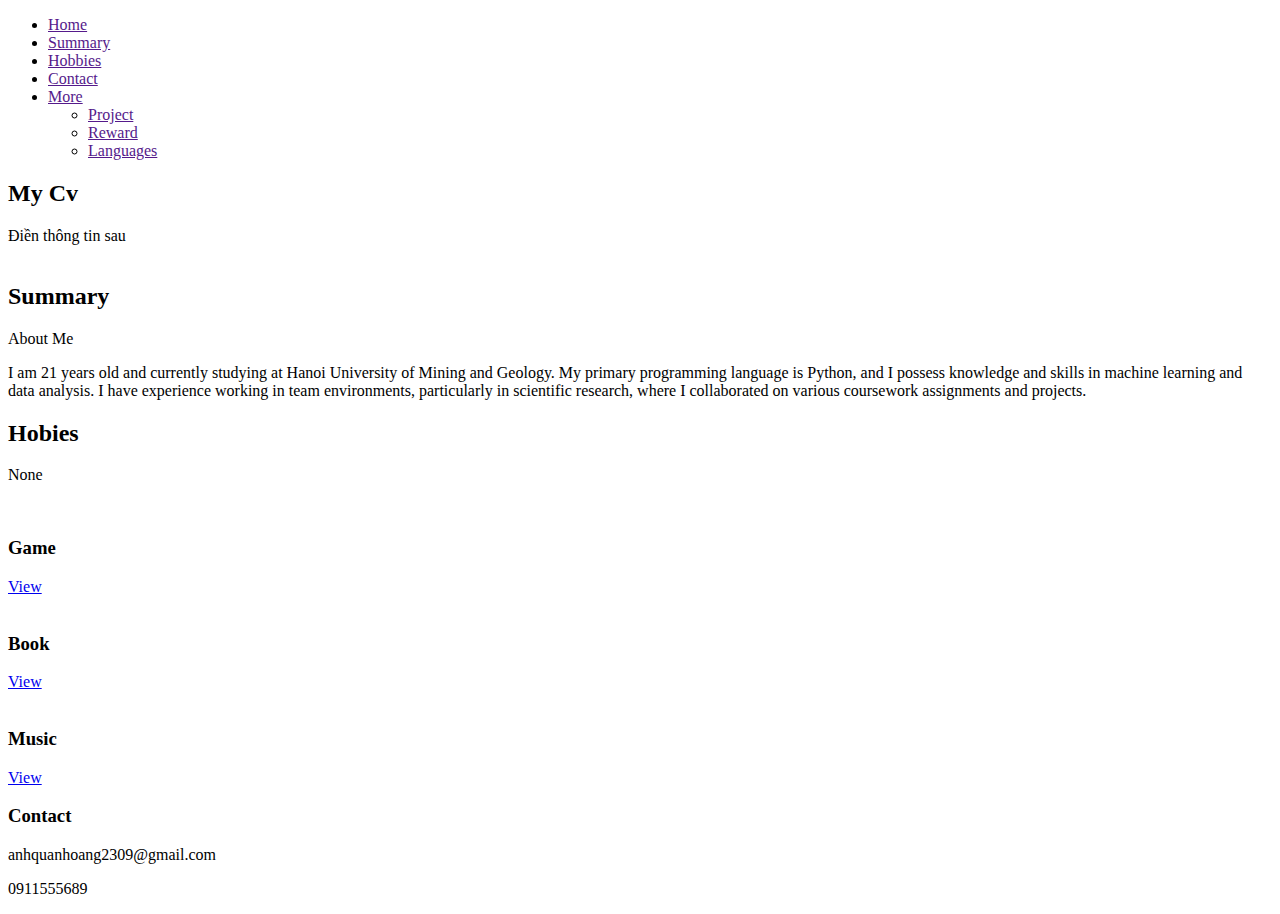
==== assets/index.html @ ad7e894c "first commit" ====
<!DOCTYPE html>
<html lang="en">
<head>
    <meta charset="UTF-8">
    <meta name="viewport" content="width=device-width, initial-scale=1.0">
    <title>Document</title>
    <link rel="stylesheet" href="/w3s/assets/css/style.css">    
    <link rel="stylesheet" href="/w3s/assets/Font/themify-icons/themify-icons.css">
</head>
<body>
    <div id="main">
        <div id="header">
            <!-- bat dau: nav -->
            <ul id="nav">
                <li><a href="">Home</a></li>
                <li><a href="">Summary</a></li>
                <li><a href="">Hobbies</a></li>
                <li><a href="">Contact</a></li>
                <li>
                    <a href="">
                        More
                        <i class = "nav-arrow-down ti-angle-down"></i></a>
                    <ul class="subnav">
                        <li><a href="">Project</a></li>
                        <li><a href="">Reward</a></li>
                        <li><a href="">Languages</a></li>
                    </ul>
                </li>
            </ul>
            <!-- ket thuc: nav -->

            <!-- bat dau: search-->
            <div class="search-btn">
                <i class="search-icon ti-search"></i>
            </div>
            
            <!-- ket thuc: search-->
            
        </div>

        <div id="slider">
            <div class="text-content">
                <h2 class="text-heading">My Cv</h2>
                <div class="text-description"> Điền thông tin sau</div>
            </div>
        </div>

        <div id="content">
            <div class="content-section">
                <img src="/w3s/assets/Img/Slider/slider3.png" alt="" class="avata">
                <div class="text-one">
                    <h2 class="section-heading">Summary</h2>
                    <p class="section-sub-heading">About Me</p>
                    <p class="about-text">
                        I am 21 years old and currently studying at Hanoi University of Mining and Geology. 
                        My primary programming language is Python, and I possess knowledge and skills in machine learning and data analysis. 
                        I have experience working in team environments, particularly in scientific research, where I collaborated on various coursework assignments and projects.
                    </p>
                </div>
            </div>

            <div class="hobies-section">
                <div class="text-two">
                    <h2 class="section-heading .text-class">Hobies</h3>
                    <p class="section-sub-heading .text-class">None</p>
                </div>
                <div class="place-list">
                    <div class="place-item">
                        <img src="/w3s/assets/Img/Places/Place 1.jpg" alt="" class="place-img">
                        <div class="place-body">
                            <h3 class="place-content">Game</h3>
                            <a href="https://poki.com/en/g/yohoho-io" class="place-view-btn">View</a>
                        </div>
                    </div>
                    <div class="place-item">
                        <img src="/w3s/assets/Img/Places/Place 2.jpg" alt="" class="place-img">
                        <div class="place-body">
                            <h3 class="place-content">Book</h3>
                            <a href="https://fullstack.edu.vn/blog/cac-phim-tat-thong-dung-trong-visual-studio-code-windows.html" class="place-view-btn">View</a>
                        </div>
                    </div>
                    <div class="place-item">
                        <img src="/w3s/assets/Img/Places/Place 3.jpg" alt="" class="place-img">
                        <div class="place-body">
                            <h3 class="place-content">Music</h3>
                            <a href="https://www.youtube.com/watch?v=W4UeUJA9wLU&list=RDW4UeUJA9wLU&start_radio=1" class="place-view-btn">View</a>
                        </div>
                    </div>
                </div>
            </div>
        </div>
        <div id="footer">
            <div class="contact-info">
                <h3 class="contact-heading">Contact</h3>
                <p class="contact-gmail">anhquanhoang2309@gmail.com</p>
                <p class="contact-phone">0911555689</p>
            </div>
            <div class="social-list">
                <a href=""><i></i></a>
                <a href=""><i></i></a>
                <a href=""><i></i></a>
                <a href=""><i></i></a>
            </div> 
        </div>
    </div>   
</body>
</html>
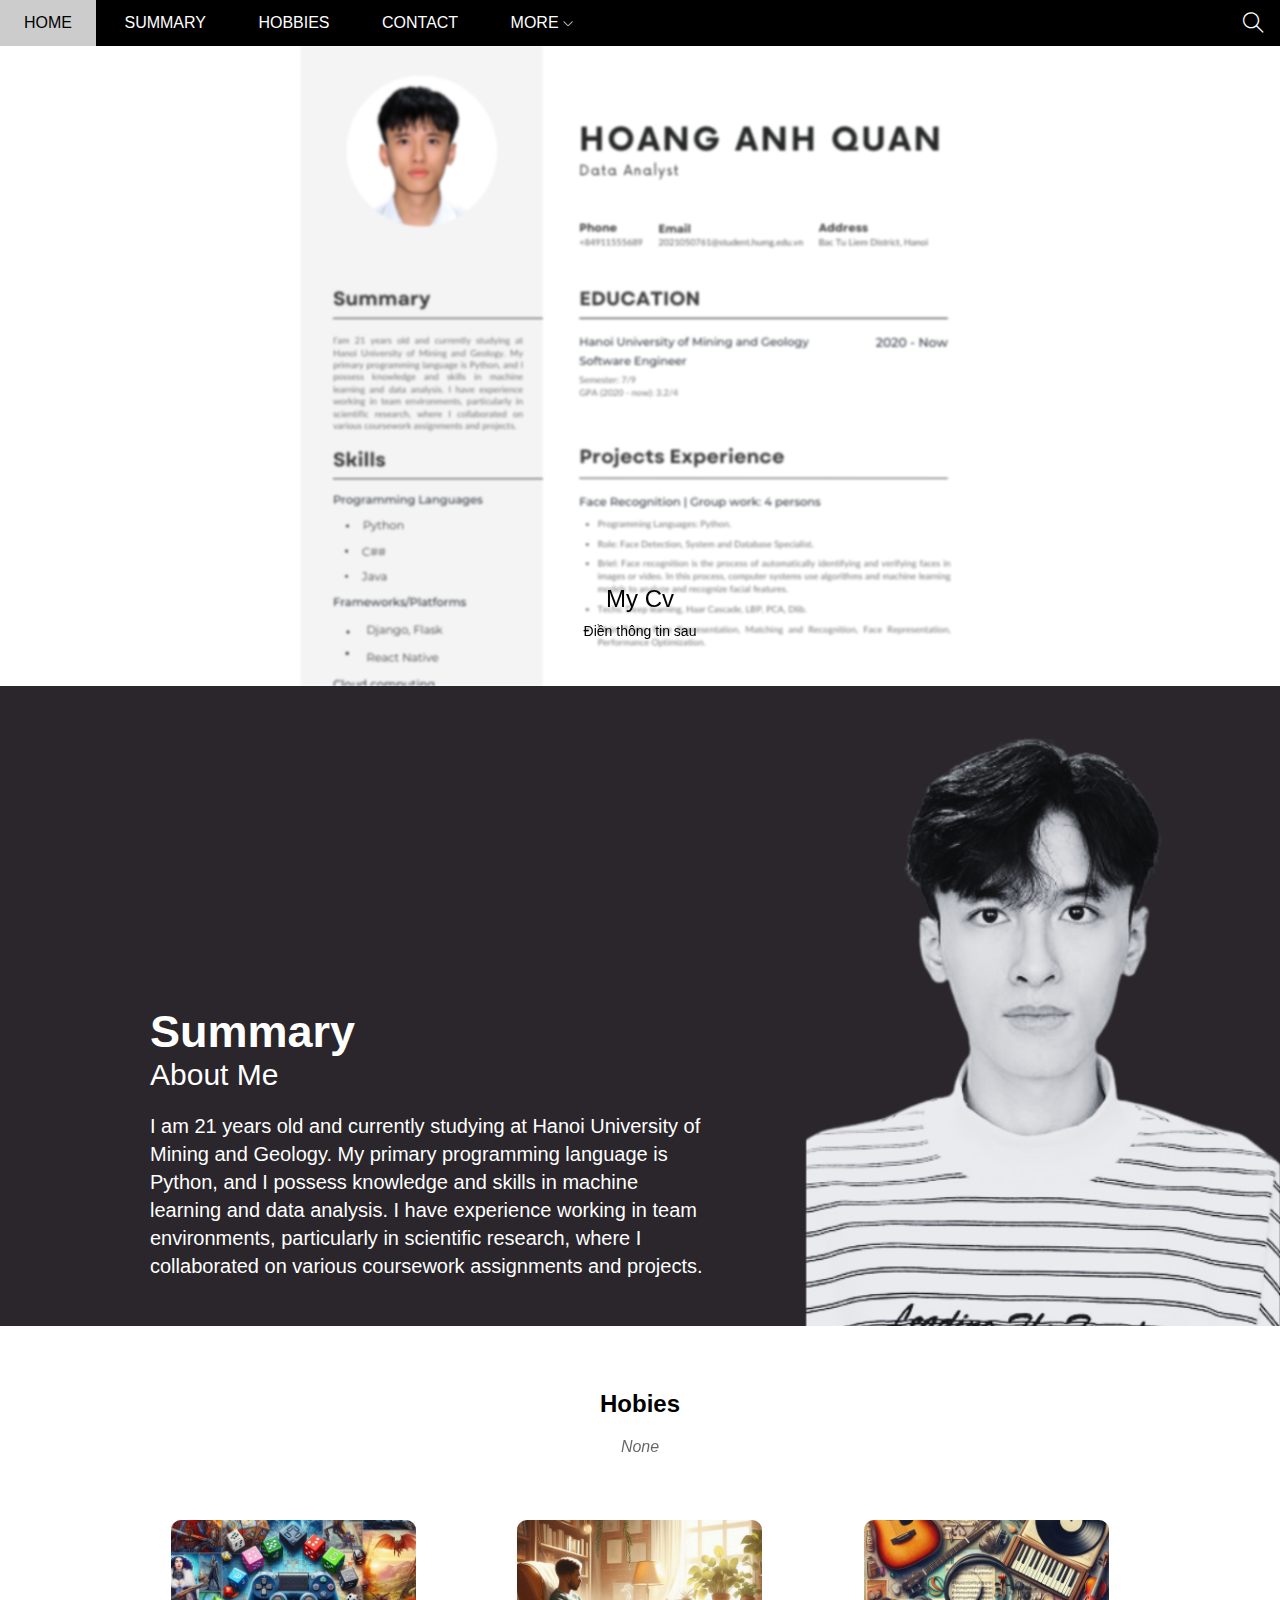
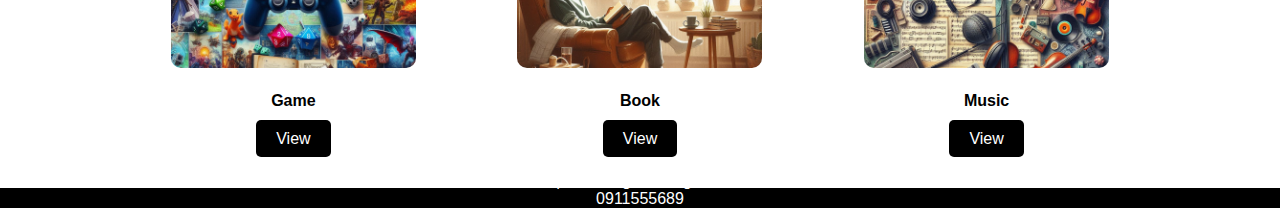
==== commit 1d7bd117: "first commit" ====
--- a/assets/index.html
+++ b/assets/index.html
@@ -4,8 +4,8 @@
     <meta charset="UTF-8">
     <meta name="viewport" content="width=device-width, initial-scale=1.0">
     <title>Document</title>
-    <link rel="stylesheet" href="/w3s/assets/css/style.css">    
-    <link rel="stylesheet" href="/w3s/assets/Font/themify-icons/themify-icons.css">
+    <link rel="stylesheet" href="/assets/css/style.css">    
+    <link rel="stylesheet" href="/assets/Font/themify-icons/themify-icons.css">
 </head>
 <body>
     <div id="main">
@@ -47,7 +47,7 @@
 
         <div id="content">
             <div class="content-section">
-                <img src="/w3s/assets/Img/Slider/slider3.png" alt="" class="avata">
+                <img src="/assets/Img/Slider/slider3.png" alt="" class="avata">
                 <div class="text-one">
                     <h2 class="section-heading">Summary</h2>
                     <p class="section-sub-heading">About Me</p>
@@ -66,21 +66,21 @@
                 </div>
                 <div class="place-list">
                     <div class="place-item">
-                        <img src="/w3s/assets/Img/Places/Place 1.jpg" alt="" class="place-img">
+                        <img src="/assets/Img/Places/Place 1.jpg" alt="" class="place-img">
                         <div class="place-body">
                             <h3 class="place-content">Game</h3>
                             <a href="https://poki.com/en/g/yohoho-io" class="place-view-btn">View</a>
                         </div>
                     </div>
                     <div class="place-item">
-                        <img src="/w3s/assets/Img/Places/Place 2.jpg" alt="" class="place-img">
+                        <img src="/assets/Img/Places/Place 2.jpg" alt="" class="place-img">
                         <div class="place-body">
                             <h3 class="place-content">Book</h3>
                             <a href="https://fullstack.edu.vn/blog/cac-phim-tat-thong-dung-trong-visual-studio-code-windows.html" class="place-view-btn">View</a>
                         </div>
                     </div>
                     <div class="place-item">
-                        <img src="/w3s/assets/Img/Places/Place 3.jpg" alt="" class="place-img">
+                        <img src="/assets/Img/Places/Place 3.jpg" alt="" class="place-img">
                         <div class="place-body">
                             <h3 class="place-content">Music</h3>
                             <a href="https://www.youtube.com/watch?v=W4UeUJA9wLU&list=RDW4UeUJA9wLU&start_radio=1" class="place-view-btn">View</a>
--- a/assets/css/style.css
+++ b/assets/css/style.css
@@ -0,0 +1,252 @@
+/* Reset CSS */
+* {
+    margin: 0;
+    padding: 0;
+    box-sizing: border-box;
+}
+
+html {
+    font-family: Arial, Helvetica, sans-serif;
+}
+
+.text-class {
+    color: black !important;
+}
+
+#main {
+
+}
+    
+#header {
+    height: 46px;
+    background-color: black;
+    top: 0;
+    position: fixed;
+    right: 0;
+    left: 0;
+    z-index: 1;
+}
+
+#nav {
+    display: inline-block;
+}
+
+#nav,
+.subnav {
+    list-style-type: none;
+}
+
+#nav>li {
+    display: inline-block;
+}
+
+#nav li {
+    position: relative;
+}
+
+#nav li a {
+    color: #fff;
+    text-decoration: none;
+    line-height: 46px;
+    padding: 0 24px;
+    display: block;
+}
+
+#nav li:hover .subnav {
+    display: block;
+}
+
+#nav>li:hover>a,
+#nav .subnav li:hover a {
+    background-color: #ccc;
+    color: black;
+}
+
+#nav .nav-arrow-down {
+    font-size: 10px;
+}
+
+#nav .subnav {
+    display: none;
+    position: absolute;
+    background-color: #fff;
+    min-width: 160px;
+    box-shadow: 0 0 10px rgba(0, 0, 0, 0.3);
+}
+
+#nav>li>a {
+    color: #fff;
+    text-transform: uppercase;
+}
+
+#nav .subnav a {
+    color: black;
+    padding: 0 12px;
+}
+
+/* Header */
+#header .search-btn:hover {
+    background-color: red;
+    cursor: pointer;
+}
+
+#header .search-btn {
+    float: right;
+    padding: 0 16px;
+}
+
+#header .search-icon {
+    color: white;
+    font-size: 21px;
+    line-height: 46px;
+}
+
+/* Content */
+#content {
+    height: 1000px;
+    background-color: white;
+}
+
+#slider {
+    position: relative;
+    margin-top: 46px;
+    padding-top: 50%;
+}
+
+#slider::before {
+    content: "";
+    position: absolute;
+    top: 0;
+    left: 0;
+    right: 0;
+    bottom: 0;
+    background: url('/assets/Img/Slider/slider1.png') top center / cover no-repeat;
+    filter: blur(1px);
+    z-index: -1;
+}
+
+#slider .text-content {
+    position: absolute;
+    bottom: 47px;
+    color: black;
+    width: 100%;
+    text-align: center;
+    z-index: 1;
+}
+
+#slider .text-heading {
+    font-weight: 500;
+    font-size: 24px;
+}
+
+#slider .text-description {
+    font-size: 14px;
+    margin-top: 10px;
+}
+
+#content {
+    position: relative;
+    width: 100%;
+    padding-bottom: 60px; 
+
+}
+
+.avata {
+    width: 100%;
+    display: block;
+}
+
+.text-one {
+    position: absolute;
+    top: 30%;
+    left: 100px;
+    transform: translate(5%);
+    text-align: left;
+    color: white;
+    padding: 20px;
+    max-width: 600px;
+    font-size: 30px;
+}
+
+.about-text {
+    margin-top: 20px;
+    font-size: 20px;
+    font-weight: 400px;
+    line-height: 1.4;
+}
+
+/* Hobies */
+.hobies-section {
+    background-color: #fff;
+}
+
+.text-two {
+    width: 100%;
+    padding: 64px;
+    margin-top: auto;
+    margin-bottom: auto;
+    text-align: center;
+}
+
+.text-two .section-sub-heading {
+    margin-top: 20px;
+    font-style: italic;
+    opacity: 60%;
+}
+.place-list {
+    box-sizing: border-box;
+    display: flex;
+    justify-content: center;
+    flex-wrap: wrap;
+    margin-bottom: 100px;
+}
+
+.place-item {
+    width: calc(33.33% - 80px); 
+    padding: 0 40px;
+    box-sizing: border-box;
+    justify-content: center;
+    text-align: center;
+    margin-bottom: 40px;
+}
+
+.place-img {
+    width: 245px;
+    height: 148px;
+    object-fit: cover;
+    border-radius: 10px;
+}
+
+.place-content {
+    padding: 20px;
+    font-size: 16px;
+}
+
+.place-view-btn {
+    margin-top: 20px;
+    padding: 10px 20px;
+    background-color: black;
+    color: white;
+    text-decoration: none;
+    border-radius: 5px;
+    transition: background-color 0.3s;
+}
+
+.place-view-btn:hover {
+    background-color: rgba(255, 0, 0, 1.8);
+}
+
+#footer  {
+   background-color: black;
+   color:white;
+
+}
+.contact-info{
+    width: 100%;
+    padding-top: 64px;
+    margin-top: auto;
+    margin-bottom: auto;
+    text-align: center;
+}
+
+
--- a/assets/Font/themify-icons/themify-icons.css
+++ b/assets/Font/themify-icons/themify-icons.css
@@ -0,0 +1,1081 @@
+@font-face {
+	font-family: 'themify';
+	src:url('fonts/themify.eot?-fvbane');
+	src:url('fonts/themify.eot?#iefix-fvbane') format('embedded-opentype'),
+		url('fonts/themify.woff?-fvbane') format('woff'),
+		url('fonts/themify.ttf?-fvbane') format('truetype'),
+		url('fonts/themify.svg?-fvbane#themify') format('svg');
+	font-weight: normal;
+	font-style: normal;
+}
+
+[class^="ti-"], [class*=" ti-"] {
+	font-family: 'themify';
+	speak: none;
+	font-style: normal;
+	font-weight: normal;
+	font-variant: normal;
+	text-transform: none;
+	line-height: 1;
+
+	/* Better Font Rendering =========== */
+	-webkit-font-smoothing: antialiased;
+	-moz-osx-font-smoothing: grayscale;
+}
+
+.ti-wand:before {
+	content: "\e600";
+}
+.ti-volume:before {
+	content: "\e601";
+}
+.ti-user:before {
+	content: "\e602";
+}
+.ti-unlock:before {
+	content: "\e603";
+}
+.ti-unlink:before {
+	content: "\e604";
+}
+.ti-trash:before {
+	content: "\e605";
+}
+.ti-thought:before {
+	content: "\e606";
+}
+.ti-target:before {
+	content: "\e607";
+}
+.ti-tag:before {
+	content: "\e608";
+}
+.ti-tablet:before {
+	content: "\e609";
+}
+.ti-star:before {
+	content: "\e60a";
+}
+.ti-spray:before {
+	content: "\e60b";
+}
+.ti-signal:before {
+	content: "\e60c";
+}
+.ti-shopping-cart:before {
+	content: "\e60d";
+}
+.ti-shopping-cart-full:before {
+	content: "\e60e";
+}
+.ti-settings:before {
+	content: "\e60f";
+}
+.ti-search:before {
+	content: "\e610";
+}
+.ti-zoom-in:before {
+	content: "\e611";
+}
+.ti-zoom-out:before {
+	content: "\e612";
+}
+.ti-cut:before {
+	content: "\e613";
+}
+.ti-ruler:before {
+	content: "\e614";
+}
+.ti-ruler-pencil:before {
+	content: "\e615";
+}
+.ti-ruler-alt:before {
+	content: "\e616";
+}
+.ti-bookmark:before {
+	content: "\e617";
+}
+.ti-bookmark-alt:before {
+	content: "\e618";
+}
+.ti-reload:before {
+	content: "\e619";
+}
+.ti-plus:before {
+	content: "\e61a";
+}
+.ti-pin:before {
+	content: "\e61b";
+}
+.ti-pencil:before {
+	content: "\e61c";
+}
+.ti-pencil-alt:before {
+	content: "\e61d";
+}
+.ti-paint-roller:before {
+	content: "\e61e";
+}
+.ti-paint-bucket:before {
+	content: "\e61f";
+}
+.ti-na:before {
+	content: "\e620";
+}
+.ti-mobile:before {
+	content: "\e621";
+}
+.ti-minus:before {
+	content: "\e622";
+}
+.ti-medall:before {
+	content: "\e623";
+}
+.ti-medall-alt:before {
+	content: "\e624";
+}
+.ti-marker:before {
+	content: "\e625";
+}
+.ti-marker-alt:before {
+	content: "\e626";
+}
+.ti-arrow-up:before {
+	content: "\e627";
+}
+.ti-arrow-right:before {
+	content: "\e628";
+}
+.ti-arrow-left:before {
+	content: "\e629";
+}
+.ti-arrow-down:before {
+	content: "\e62a";
+}
+.ti-lock:before {
+	content: "\e62b";
+}
+.ti-location-arrow:before {
+	content: "\e62c";
+}
+.ti-link:before {
+	content: "\e62d";
+}
+.ti-layout:before {
+	content: "\e62e";
+}
+.ti-layers:before {
+	content: "\e62f";
+}
+.ti-layers-alt:before {
+	content: "\e630";
+}
+.ti-key:before {
+	content: "\e631";
+}
+.ti-import:before {
+	content: "\e632";
+}
+.ti-image:before {
+	content: "\e633";
+}
+.ti-heart:before {
+	content: "\e634";
+}
+.ti-heart-broken:before {
+	content: "\e635";
+}
+.ti-hand-stop:before {
+	content: "\e636";
+}
+.ti-hand-open:before {
+	content: "\e637";
+}
+.ti-hand-drag:before {
+	content: "\e638";
+}
+.ti-folder:before {
+	content: "\e639";
+}
+.ti-flag:before {
+	content: "\e63a";
+}
+.ti-flag-alt:before {
+	content: "\e63b";
+}
+.ti-flag-alt-2:before {
+	content: "\e63c";
+}
+.ti-eye:before {
+	content: "\e63d";
+}
+.ti-export:before {
+	content: "\e63e";
+}
+.ti-exchange-vertical:before {
+	content: "\e63f";
+}
+.ti-desktop:before {
+	content: "\e640";
+}
+.ti-cup:before {
+	content: "\e641";
+}
+.ti-crown:before {
+	content: "\e642";
+}
+.ti-comments:before {
+	content: "\e643";
+}
+.ti-comment:before {
+	content: "\e644";
+}
+.ti-comment-alt:before {
+	content: "\e645";
+}
+.ti-close:before {
+	content: "\e646";
+}
+.ti-clip:before {
+	content: "\e647";
+}
+.ti-angle-up:before {
+	content: "\e648";
+}
+.ti-angle-right:before {
+	content: "\e649";
+}
+.ti-angle-left:before {
+	content: "\e64a";
+}
+.ti-angle-down:before {
+	content: "\e64b";
+}
+.ti-check:before {
+	content: "\e64c";
+}
+.ti-check-box:before {
+	content: "\e64d";
+}
+.ti-camera:before {
+	content: "\e64e";
+}
+.ti-announcement:before {
+	content: "\e64f";
+}
+.ti-brush:before {
+	content: "\e650";
+}
+.ti-briefcase:before {
+	content: "\e651";
+}
+.ti-bolt:before {
+	content: "\e652";
+}
+.ti-bolt-alt:before {
+	content: "\e653";
+}
+.ti-blackboard:before {
+	content: "\e654";
+}
+.ti-bag:before {
+	content: "\e655";
+}
+.ti-move:before {
+	content: "\e656";
+}
+.ti-arrows-vertical:before {
+	content: "\e657";
+}
+.ti-arrows-horizontal:before {
+	content: "\e658";
+}
+.ti-fullscreen:before {
+	content: "\e659";
+}
+.ti-arrow-top-right:before {
+	content: "\e65a";
+}
+.ti-arrow-top-left:before {
+	content: "\e65b";
+}
+.ti-arrow-circle-up:before {
+	content: "\e65c";
+}
+.ti-arrow-circle-right:before {
+	content: "\e65d";
+}
+.ti-arrow-circle-left:before {
+	content: "\e65e";
+}
+.ti-arrow-circle-down:before {
+	content: "\e65f";
+}
+.ti-angle-double-up:before {
+	content: "\e660";
+}
+.ti-angle-double-right:before {
+	content: "\e661";
+}
+.ti-angle-double-left:before {
+	content: "\e662";
+}
+.ti-angle-double-down:before {
+	content: "\e663";
+}
+.ti-zip:before {
+	content: "\e664";
+}
+.ti-world:before {
+	content: "\e665";
+}
+.ti-wheelchair:before {
+	content: "\e666";
+}
+.ti-view-list:before {
+	content: "\e667";
+}
+.ti-view-list-alt:before {
+	content: "\e668";
+}
+.ti-view-grid:before {
+	content: "\e669";
+}
+.ti-uppercase:before {
+	content: "\e66a";
+}
+.ti-upload:before {
+	content: "\e66b";
+}
+.ti-underline:before {
+	content: "\e66c";
+}
+.ti-truck:before {
+	content: "\e66d";
+}
+.ti-timer:before {
+	content: "\e66e";
+}
+.ti-ticket:before {
+	content: "\e66f";
+}
+.ti-thumb-up:before {
+	content: "\e670";
+}
+.ti-thumb-down:before {
+	content: "\e671";
+}
+.ti-text:before {
+	content: "\e672";
+}
+.ti-stats-up:before {
+	content: "\e673";
+}
+.ti-stats-down:before {
+	content: "\e674";
+}
+.ti-split-v:before {
+	content: "\e675";
+}
+.ti-split-h:before {
+	content: "\e676";
+}
+.ti-smallcap:before {
+	content: "\e677";
+}
+.ti-shine:before {
+	content: "\e678";
+}
+.ti-shift-right:before {
+	content: "\e679";
+}
+.ti-shift-left:before {
+	content: "\e67a";
+}
+.ti-shield:before {
+	content: "\e67b";
+}
+.ti-notepad:before {
+	content: "\e67c";
+}
+.ti-server:before {
+	content: "\e67d";
+}
+.ti-quote-right:before {
+	content: "\e67e";
+}
+.ti-quote-left:before {
+	content: "\e67f";
+}
+.ti-pulse:before {
+	content: "\e680";
+}
+.ti-printer:before {
+	content: "\e681";
+}
+.ti-power-off:before {
+	content: "\e682";
+}
+.ti-plug:before {
+	content: "\e683";
+}
+.ti-pie-chart:before {
+	content: "\e684";
+}
+.ti-paragraph:before {
+	content: "\e685";
+}
+.ti-panel:before {
+	content: "\e686";
+}
+.ti-package:before {
+	content: "\e687";
+}
+.ti-music:before {
+	content: "\e688";
+}
+.ti-music-alt:before {
+	content: "\e689";
+}
+.ti-mouse:before {
+	content: "\e68a";
+}
+.ti-mouse-alt:before {
+	content: "\e68b";
+}
+.ti-money:before {
+	content: "\e68c";
+}
+.ti-microphone:before {
+	content: "\e68d";
+}
+.ti-menu:before {
+	content: "\e68e";
+}
+.ti-menu-alt:before {
+	content: "\e68f";
+}
+.ti-map:before {
+	content: "\e690";
+}
+.ti-map-alt:before {
+	content: "\e691";
+}
+.ti-loop:before {
+	content: "\e692";
+}
+.ti-location-pin:before {
+	content: "\e693";
+}
+.ti-list:before {
+	content: "\e694";
+}
+.ti-light-bulb:before {
+	content: "\e695";
+}
+.ti-Italic:before {
+	content: "\e696";
+}
+.ti-info:before {
+	content: "\e697";
+}
+.ti-infinite:before {
+	content: "\e698";
+}
+.ti-id-badge:before {
+	content: "\e699";
+}
+.ti-hummer:before {
+	content: "\e69a";
+}
+.ti-home:before {
+	content: "\e69b";
+}
+.ti-help:before {
+	content: "\e69c";
+}
+.ti-headphone:before {
+	content: "\e69d";
+}
+.ti-harddrives:before {
+	content: "\e69e";
+}
+.ti-harddrive:before {
+	content: "\e69f";
+}
+.ti-gift:before {
+	content: "\e6a0";
+}
+.ti-game:before {
+	content: "\e6a1";
+}
+.ti-filter:before {
+	content: "\e6a2";
+}
+.ti-files:before {
+	content: "\e6a3";
+}
+.ti-file:before {
+	content: "\e6a4";
+}
+.ti-eraser:before {
+	content: "\e6a5";
+}
+.ti-envelope:before {
+	content: "\e6a6";
+}
+.ti-download:before {
+	content: "\e6a7";
+}
+.ti-direction:before {
+	content: "\e6a8";
+}
+.ti-direction-alt:before {
+	content: "\e6a9";
+}
+.ti-dashboard:before {
+	content: "\e6aa";
+}
+.ti-control-stop:before {
+	content: "\e6ab";
+}
+.ti-control-shuffle:before {
+	content: "\e6ac";
+}
+.ti-control-play:before {
+	content: "\e6ad";
+}
+.ti-control-pause:before {
+	content: "\e6ae";
+}
+.ti-control-forward:before {
+	content: "\e6af";
+}
+.ti-control-backward:before {
+	content: "\e6b0";
+}
+.ti-cloud:before {
+	content: "\e6b1";
+}
+.ti-cloud-up:before {
+	content: "\e6b2";
+}
+.ti-cloud-down:before {
+	content: "\e6b3";
+}
+.ti-clipboard:before {
+	content: "\e6b4";
+}
+.ti-car:before {
+	content: "\e6b5";
+}
+.ti-calendar:before {
+	content: "\e6b6";
+}
+.ti-book:before {
+	content: "\e6b7";
+}
+.ti-bell:before {
+	content: "\e6b8";
+}
+.ti-basketball:before {
+	content: "\e6b9";
+}
+.ti-bar-chart:before {
+	content: "\e6ba";
+}
+.ti-bar-chart-alt:before {
+	content: "\e6bb";
+}
+.ti-back-right:before {
+	content: "\e6bc";
+}
+.ti-back-left:before {
+	content: "\e6bd";
+}
+.ti-arrows-corner:before {
+	content: "\e6be";
+}
+.ti-archive:before {
+	content: "\e6bf";
+}
+.ti-anchor:before {
+	content: "\e6c0";
+}
+.ti-align-right:before {
+	content: "\e6c1";
+}
+.ti-align-left:before {
+	content: "\e6c2";
+}
+.ti-align-justify:before {
+	content: "\e6c3";
+}
+.ti-align-center:before {
+	content: "\e6c4";
+}
+.ti-alert:before {
+	content: "\e6c5";
+}
+.ti-alarm-clock:before {
+	content: "\e6c6";
+}
+.ti-agenda:before {
+	content: "\e6c7";
+}
+.ti-write:before {
+	content: "\e6c8";
+}
+.ti-window:before {
+	content: "\e6c9";
+}
+.ti-widgetized:before {
+	content: "\e6ca";
+}
+.ti-widget:before {
+	content: "\e6cb";
+}
+.ti-widget-alt:before {
+	content: "\e6cc";
+}
+.ti-wallet:before {
+	content: "\e6cd";
+}
+.ti-video-clapper:before {
+	content: "\e6ce";
+}
+.ti-video-camera:before {
+	content: "\e6cf";
+}
+.ti-vector:before {
+	content: "\e6d0";
+}
+.ti-themify-logo:before {
+	content: "\e6d1";
+}
+.ti-themify-favicon:before {
+	content: "\e6d2";
+}
+.ti-themify-favicon-alt:before {
+	content: "\e6d3";
+}
+.ti-support:before {
+	content: "\e6d4";
+}
+.ti-stamp:before {
+	content: "\e6d5";
+}
+.ti-split-v-alt:before {
+	content: "\e6d6";
+}
+.ti-slice:before {
+	content: "\e6d7";
+}
+.ti-shortcode:before {
+	content: "\e6d8";
+}
+.ti-shift-right-alt:before {
+	content: "\e6d9";
+}
+.ti-shift-left-alt:before {
+	content: "\e6da";
+}
+.ti-ruler-alt-2:before {
+	content: "\e6db";
+}
+.ti-receipt:before {
+	content: "\e6dc";
+}
+.ti-pin2:before {
+	content: "\e6dd";
+}
+.ti-pin-alt:before {
+	content: "\e6de";
+}
+.ti-pencil-alt2:before {
+	content: "\e6df";
+}
+.ti-palette:before {
+	content: "\e6e0";
+}
+.ti-more:before {
+	content: "\e6e1";
+}
+.ti-more-alt:before {
+	content: "\e6e2";
+}
+.ti-microphone-alt:before {
+	content: "\e6e3";
+}
+.ti-magnet:before {
+	content: "\e6e4";
+}
+.ti-line-double:before {
+	content: "\e6e5";
+}
+.ti-line-dotted:before {
+	content: "\e6e6";
+}
+.ti-line-dashed:before {
+	content: "\e6e7";
+}
+.ti-layout-width-full:before {
+	content: "\e6e8";
+}
+.ti-layout-width-default:before {
+	content: "\e6e9";
+}
+.ti-layout-width-default-alt:before {
+	content: "\e6ea";
+}
+.ti-layout-tab:before {
+	content: "\e6eb";
+}
+.ti-layout-tab-window:before {
+	content: "\e6ec";
+}
+.ti-layout-tab-v:before {
+	content: "\e6ed";
+}
+.ti-layout-tab-min:before {
+	content: "\e6ee";
+}
+.ti-layout-slider:before {
+	content: "\e6ef";
+}
+.ti-layout-slider-alt:before {
+	content: "\e6f0";
+}
+.ti-layout-sidebar-right:before {
+	content: "\e6f1";
+}
+.ti-layout-sidebar-none:before {
+	content: "\e6f2";
+}
+.ti-layout-sidebar-left:before {
+	content: "\e6f3";
+}
+.ti-layout-placeholder:before {
+	content: "\e6f4";
+}
+.ti-layout-menu:before {
+	content: "\e6f5";
+}
+.ti-layout-menu-v:before {
+	content: "\e6f6";
+}
+.ti-layout-menu-separated:before {
+	content: "\e6f7";
+}
+.ti-layout-menu-full:before {
+	content: "\e6f8";
+}
+.ti-layout-media-right-alt:before {
+	content: "\e6f9";
+}
+.ti-layout-media-right:before {
+	content: "\e6fa";
+}
+.ti-layout-media-overlay:before {
+	content: "\e6fb";
+}
+.ti-layout-media-overlay-alt:before {
+	content: "\e6fc";
+}
+.ti-layout-media-overlay-alt-2:before {
+	content: "\e6fd";
+}
+.ti-layout-media-left-alt:before {
+	content: "\e6fe";
+}
+.ti-layout-media-left:before {
+	content: "\e6ff";
+}
+.ti-layout-media-center-alt:before {
+	content: "\e700";
+}
+.ti-layout-media-center:before {
+	content: "\e701";
+}
+.ti-layout-list-thumb:before {
+	content: "\e702";
+}
+.ti-layout-list-thumb-alt:before {
+	content: "\e703";
+}
+.ti-layout-list-post:before {
+	content: "\e704";
+}
+.ti-layout-list-large-image:before {
+	content: "\e705";
+}
+.ti-layout-line-solid:before {
+	content: "\e706";
+}
+.ti-layout-grid4:before {
+	content: "\e707";
+}
+.ti-layout-grid3:before {
+	content: "\e708";
+}
+.ti-layout-grid2:before {
+	content: "\e709";
+}
+.ti-layout-grid2-thumb:before {
+	content: "\e70a";
+}
+.ti-layout-cta-right:before {
+	content: "\e70b";
+}
+.ti-layout-cta-left:before {
+	content: "\e70c";
+}
+.ti-layout-cta-center:before {
+	content: "\e70d";
+}
+.ti-layout-cta-btn-right:before {
+	content: "\e70e";
+}
+.ti-layout-cta-btn-left:before {
+	content: "\e70f";
+}
+.ti-layout-column4:before {
+	content: "\e710";
+}
+.ti-layout-column3:before {
+	content: "\e711";
+}
+.ti-layout-column2:before {
+	content: "\e712";
+}
+.ti-layout-accordion-separated:before {
+	content: "\e713";
+}
+.ti-layout-accordion-merged:before {
+	content: "\e714";
+}
+.ti-layout-accordion-list:before {
+	content: "\e715";
+}
+.ti-ink-pen:before {
+	content: "\e716";
+}
+.ti-info-alt:before {
+	content: "\e717";
+}
+.ti-help-alt:before {
+	content: "\e718";
+}
+.ti-headphone-alt:before {
+	content: "\e719";
+}
+.ti-hand-point-up:before {
+	content: "\e71a";
+}
+.ti-hand-point-right:before {
+	content: "\e71b";
+}
+.ti-hand-point-left:before {
+	content: "\e71c";
+}
+.ti-hand-point-down:before {
+	content: "\e71d";
+}
+.ti-gallery:before {
+	content: "\e71e";
+}
+.ti-face-smile:before {
+	content: "\e71f";
+}
+.ti-face-sad:before {
+	content: "\e720";
+}
+.ti-credit-card:before {
+	content: "\e721";
+}
+.ti-control-skip-forward:before {
+	content: "\e722";
+}
+.ti-control-skip-backward:before {
+	content: "\e723";
+}
+.ti-control-record:before {
+	content: "\e724";
+}
+.ti-control-eject:before {
+	content: "\e725";
+}
+.ti-comments-smiley:before {
+	content: "\e726";
+}
+.ti-brush-alt:before {
+	content: "\e727";
+}
+.ti-youtube:before {
+	content: "\e728";
+}
+.ti-vimeo:before {
+	content: "\e729";
+}
+.ti-twitter:before {
+	content: "\e72a";
+}
+.ti-time:before {
+	content: "\e72b";
+}
+.ti-tumblr:before {
+	content: "\e72c";
+}
+.ti-skype:before {
+	content: "\e72d";
+}
+.ti-share:before {
+	content: "\e72e";
+}
+.ti-share-alt:before {
+	content: "\e72f";
+}
+.ti-rocket:before {
+	content: "\e730";
+}
+.ti-pinterest:before {
+	content: "\e731";
+}
+.ti-new-window:before {
+	content: "\e732";
+}
+.ti-microsoft:before {
+	content: "\e733";
+}
+.ti-list-ol:before {
+	content: "\e734";
+}
+.ti-linkedin:before {
+	content: "\e735";
+}
+.ti-layout-sidebar-2:before {
+	content: "\e736";
+}
+.ti-layout-grid4-alt:before {
+	content: "\e737";
+}
+.ti-layout-grid3-alt:before {
+	content: "\e738";
+}
+.ti-layout-grid2-alt:before {
+	content: "\e739";
+}
+.ti-layout-column4-alt:before {
+	content: "\e73a";
+}
+.ti-layout-column3-alt:before {
+	content: "\e73b";
+}
+.ti-layout-column2-alt:before {
+	content: "\e73c";
+}
+.ti-instagram:before {
+	content: "\e73d";
+}
+.ti-google:before {
+	content: "\e73e";
+}
+.ti-github:before {
+	content: "\e73f";
+}
+.ti-flickr:before {
+	content: "\e740";
+}
+.ti-facebook:before {
+	content: "\e741";
+}
+.ti-dropbox:before {
+	content: "\e742";
+}
+.ti-dribbble:before {
+	content: "\e743";
+}
+.ti-apple:before {
+	content: "\e744";
+}
+.ti-android:before {
+	content: "\e745";
+}
+.ti-save:before {
+	content: "\e746";
+}
+.ti-save-alt:before {
+	content: "\e747";
+}
+.ti-yahoo:before {
+	content: "\e748";
+}
+.ti-wordpress:before {
+	content: "\e749";
+}
+.ti-vimeo-alt:before {
+	content: "\e74a";
+}
+.ti-twitter-alt:before {
+	content: "\e74b";
+}
+.ti-tumblr-alt:before {
+	content: "\e74c";
+}
+.ti-trello:before {
+	content: "\e74d";
+}
+.ti-stack-overflow:before {
+	content: "\e74e";
+}
+.ti-soundcloud:before {
+	content: "\e74f";
+}
+.ti-sharethis:before {
+	content: "\e750";
+}
+.ti-sharethis-alt:before {
+	content: "\e751";
+}
+.ti-reddit:before {
+	content: "\e752";
+}
+.ti-pinterest-alt:before {
+	content: "\e753";
+}
+.ti-microsoft-alt:before {
+	content: "\e754";
+}
+.ti-linux:before {
+	content: "\e755";
+}
+.ti-jsfiddle:before {
+	content: "\e756";
+}
+.ti-joomla:before {
+	content: "\e757";
+}
+.ti-html5:before {
+	content: "\e758";
+}
+.ti-flickr-alt:before {
+	content: "\e759";
+}
+.ti-email:before {
+	content: "\e75a";
+}
+.ti-drupal:before {
+	content: "\e75b";
+}
+.ti-dropbox-alt:before {
+	content: "\e75c";
+}
+.ti-css3:before {
+	content: "\e75d";
+}
+.ti-rss:before {
+	content: "\e75e";
+}
+.ti-rss-alt:before {
+	content: "\e75f";
+}
